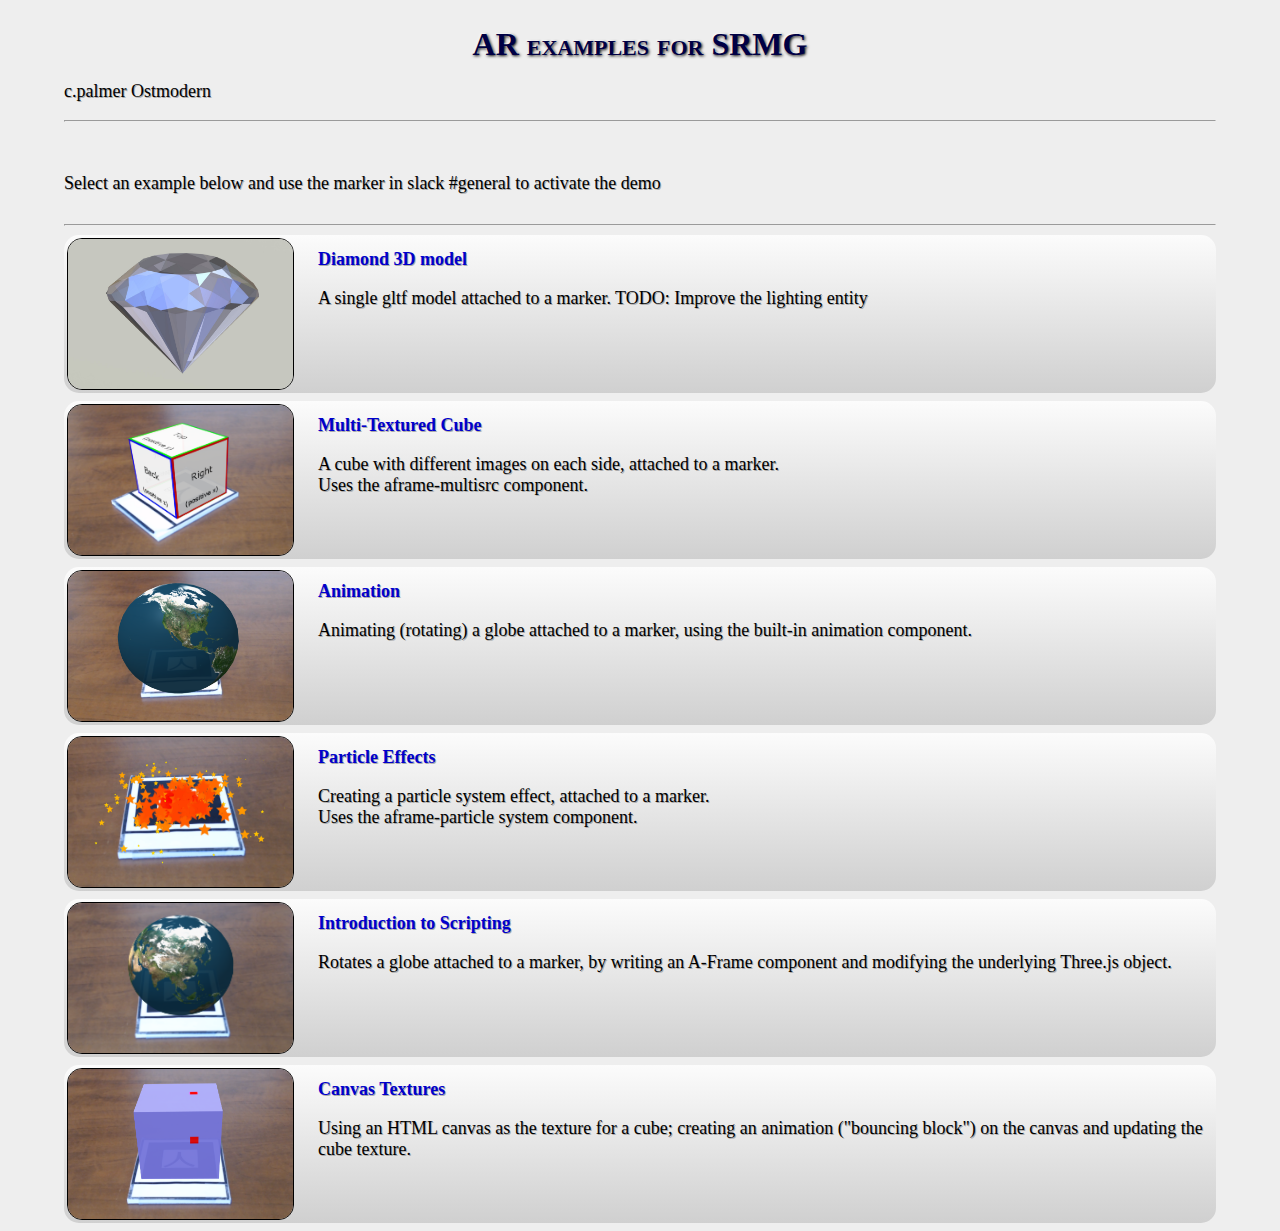
==== index.html @ 8cdb7146 "added 3d diamond image example" ====
<!DOCTYPE html>
<html>
<head>
	<title>AR.js QR code examples - cpalmer ostmodern</title>
	<link rel=stylesheet href="index/index.css"/>
</head>
<body>

<div class="bigTitle">AR examples for SRMG</div>
<p>c.palmer Ostmodern</p>
<hr>

<br/><br/>
Select an example below and use the marker in slack #general to activate the demo
<br/><br/>
<hr/>

<!-- <table class="fancy"><tr>
	<td><a href="basic.html"><img src="index/basic.png" class="superImage" /></a></td>
	<td class="tableText"><a href="basic.html">Hello, AR World!</a>
	<p>A basic scene that places plain and textured shapes on markers (kanji, barcodes 0/1/2).</p></td>
</tr></table> -->

<table class="fancy"><tr>
	<td><a href="models.html"><img src="index/blob.jpg" class="superImage" /></a></td>
	<td class="tableText"><a href="models.html">Diamond 3D model</a>
	<p>A single gltf model attached to a marker. TODO: Improve the lighting entity</p></td>
</tr></table>

<table class="fancy"><tr>
	<td><a href="cubemap.html"><img src="index/cubemap.png" class="superImage" /></a></td>
	<td class="tableText"><a href="cubemap.html">Multi-Textured Cube</a>
	<p>A cube with different images on each side, attached to a marker. <br/>Uses the aframe-multisrc component.</p></td>
</tr></table>

<table class="fancy"><tr>
	<td><a href="animation.html"><img src="index/animation.png" class="superImage" /></a></td>
	<td class="tableText"><a href="animation.html">Animation</a>
	<p>Animating (rotating) a globe attached to a marker, using the built-in animation component.</p></td>
</tr></table>

<!-- <table class="fancy"><tr>
	<td><a href="text.html"><img src="index/text.png" class="superImage" /></a></td>
	<td class="tableText"><a href="text.html">Text (2D and 3D)</a>
	<p>Attaching text to the kanji and hiro markers.<br/>
	3D text uses the aframe-text-geometry component.</p></td>
</tr></table> -->

<table class="fancy"><tr>
	<td><a href="particles.html"><img src="index/particles.png" class="superImage" /></a></td>
	<td class="tableText"><a href="particles.html">Particle Effects</a>
	<p>Creating a particle system effect, attached to a marker. 
		<br/>Uses the aframe-particle system component.</p></td>
</tr></table>

<table class="fancy"><tr>
	<td><a href="scripting.html"><img src="index/scripting.png" class="superImage" /></a></td>
	<td class="tableText"><a href="scripting.html">Introduction to Scripting</a>
	<p>Rotates a globe attached to a marker, by writing an A-Frame component and modifying the underlying Three.js object.</p></td>
</tr></table>

<table class="fancy"><tr>
	<td><a href="canvas.html"><img src="index/canvas.png" class="superImage" /></a></td>
	<td class="tableText"><a href="canvas.html">Canvas Textures</a>
	<p>Using an HTML canvas as the texture for a cube; creating an animation ("bouncing block") on the canvas and updating the cube texture. </p></td>
</tr></table>

<!-- <table class="fancy"><tr>
	<td><a href="detection.html"><img src="index/detection.png" class="superImage" /></a></td>
	<td class="tableText"><a href="detection.html">Detection</a>
	<p>A cube is attached to a kanji marker. Red, yellow, and blue squares are attached to barcode markers 0, 1, and 2. 
	The color of the cube changes depending on which combination of the markers is visible.</p></td>
</tr></table>

<table class="fancy"><tr>
	<td><a href="follower.html"><img src="index/follower.png" class="superImage" /></a></td>
	<td class="tableText"><a href="follower.html">Persistence and Following </a>
	<p>A green square is attached to a marker. If the marker is no longer visible, the square turns red and remains in the last known
	position of the marker. If the marker then becomes visible again, the square turns green and moves (lerps) to the new position.</p></td>
</tr></table> -->

<!-- <table class="fancy"><tr>
	<td><a href="line.html"><img src="index/line.png" class="superImage" /></a></td>
	<td class="tableText"><a href="line.html">Line between two markers</a>
	<p>Drawing a line between the centers of barcode markers 0 and 1. (Updates line geometry vertices.)</p></td>
</tr></table> -->

<!-- <table class="fancy"><tr>
	<td><a href="line2.html"><img src="index/cylinder.png" class="superImage" /></a></td>
	<td class="tableText"><a href="line2.html">Cylinder between two markers</a>
	<p>Since lines can be difficult to see, drawing spheres at the centers of barcode markers 0 and 1, and creating a cylinder between the them. (Reorients and rescales the cylinder depending on the distance between the markers.)</p></td>
</tr></table> -->

</body>
</html>
---- index/index.css ----
body 
{
	background-color: #eeeeee;
	background-repeat: repeat;      /* repeat, no-repeat */
	background-attachment: fixed;   /* scroll, fixed */
	background-position: top left;  /* for no-repeat setting: top/bottom, left/right */
	margin: 2% 5% 0% 5%;            /* top, left, bottom, right or TRBL */
	
	font-family: Georgia, Serif;	/* list font names in order of preference */
	font-weight: normal;            /* normal, bold */
	font-style: normal;             /* normal, italic */
	font-variant: normal;           /* normal, small-caps */
	font-size: 18px;                /* font size */
	color: #000000;                 /* hexadecimal RGB color code */
	text-decoration: none;          /* none, underline, overline, line-through */
	text-align: left;               /* left, right, center, justify */

	text-shadow: 1px 1px 0px #aaa;
}

.bigTitle
{
	font-size: 32px;
	font-weight: bold;
	font-variant: small-caps;
	color:#004;
	text-align: center;
	text-shadow: -1px -1px 2px #fff, 1px 1px 3px #000;	
}

.fancy
{
	width: 100%;
	min-height: 150px;
	
	/* Background color and gradients */
	background: #eeeeee;
	background: -moz-linear-gradient(top, #ffffff, #cccccc);
	background: -webkit-gradient(linear, 0% 0%, 0% 100%, from(#ffffff), to(#cccccc));

	/* translucence */
	background: -moz-linear-gradient(top, rgba(255, 255, 255, 0.8), rgba(200, 200, 200, 0.8) );
	background: -webkit-gradient(linear, 0% 0%, 0% 100%, from( rgba(255, 255, 255, 0.8) ), to( rgba(200, 200, 200, 0.8) ));
	
	/* Rounded corners */
	-moz-border-radius: 15px 15px 15px 15px;
	-webkit-border-radius: 15px 15px 15px 15px;
	border-radius: 15px 15px 15px 15px;

	margin-bottom: 8px;
}

.tableText
{
	vertical-align: top;
	
	width: 100%;
	padding-top: 12px;
}

/* Page text links */
a 
{
	/* font-size: 20px; */
	font-weight: bold;
	font-variantx: small-caps;
	color: #00c;
	text-shadow: 1px 1px 0px #aaa;
	margin: 13px 0px 0px 0px;
	text-decoration: none;
	
	-webkit-transition: all 300ms ease-in-out;
	-moz-transition: all 300ms ease-in-out;
	-o-transition: all 300ms ease-in-out;
	-ms-transition: all 300ms ease-in-out;
	transition: all 300ms ease-in-out; 
}

a:hover 
{
	color: #c00;
	/*text-shadow: 1px 1px 0px #f00;
	/* gradual change */
	-webkit-transition: all 300ms ease-in-out;
	-moz-transition: all 300ms ease-in-out;
	-o-transition: all 300ms ease-in-out;
	-ms-transition: all 300ms ease-in-out;
	transition: all 300ms ease-in-out; 
}

.superImage
{  
	height: 150px;
	width: 225px;
	border: 1px solid #000000;
	margin: 0px 20px 0px 0px;
	float: left;
	
	/* Rounded corners */
	-moz-border-radius: 15px 15px 15px 15px;
	-webkit-border-radius: 15px 15px 15px 15px;
	border-radius: 15px 15px 15px 15px;
	
	position: relative; 
	
	-webkit-transition: all 300ms ease-in-out;
	-moz-transition: all 300ms ease-in-out;
	-o-transition: all 300ms ease-in-out;
	-ms-transition: all 300ms ease-in-out;
	transition: all 300ms ease-in-out; 
}
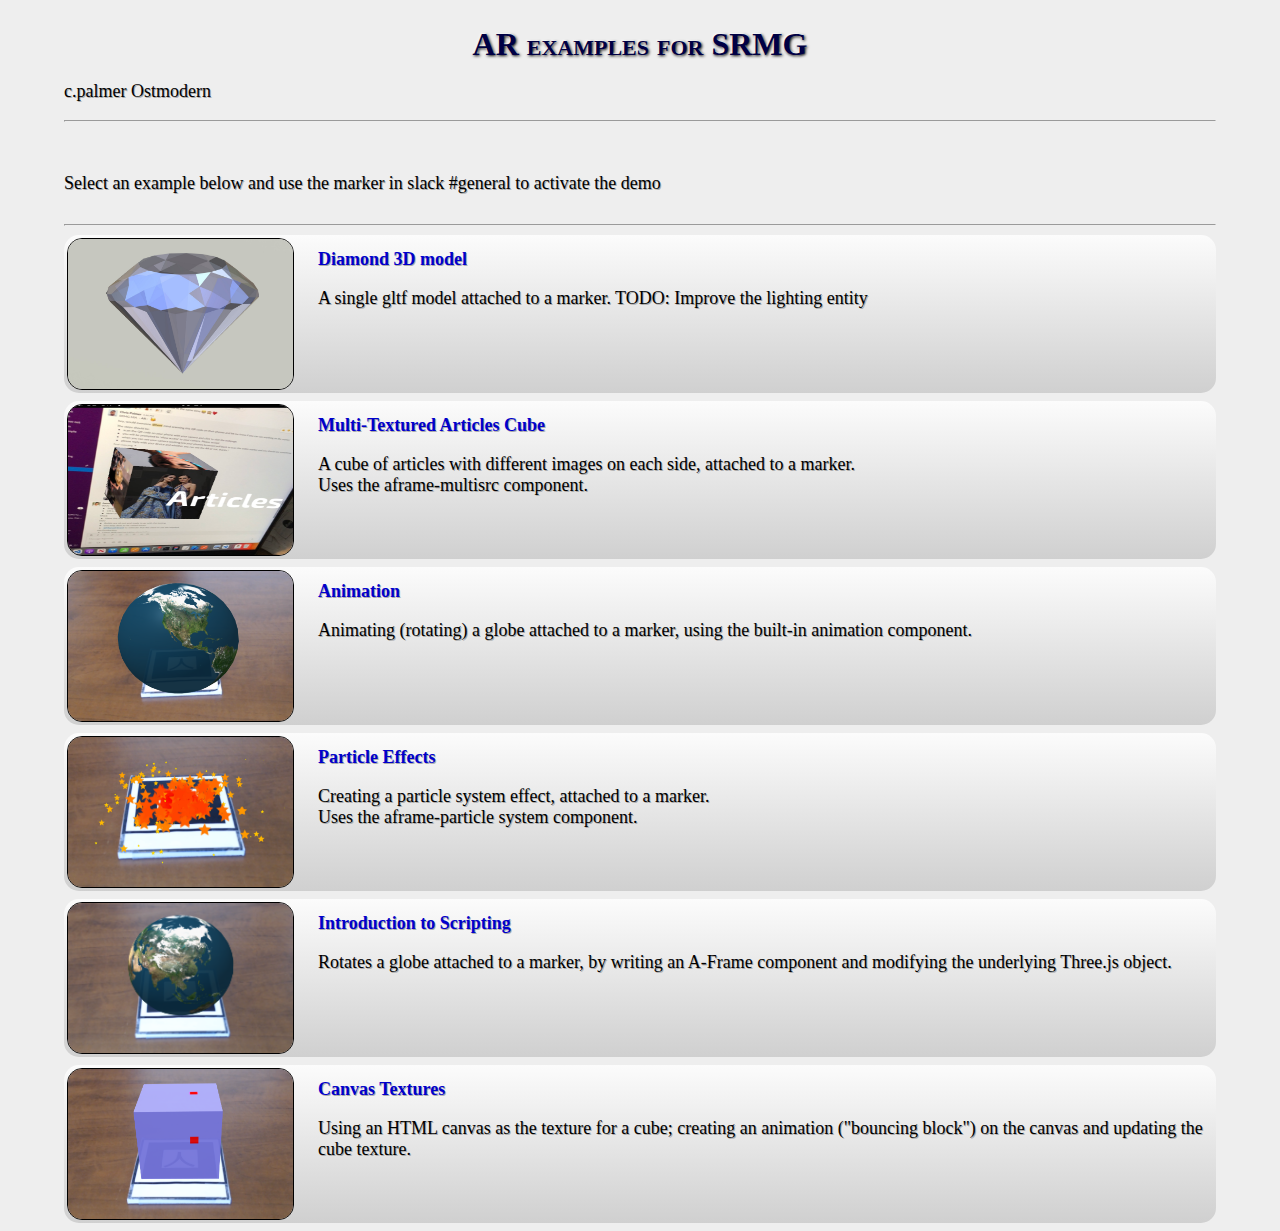
==== commit 2b7538e5: "image s added" ====
--- a/index.html
+++ b/index.html
@@ -28,9 +28,9 @@
 </tr></table>
 
 <table class="fancy"><tr>
-	<td><a href="cubemap.html"><img src="index/cubemap.png" class="superImage" /></a></td>
-	<td class="tableText"><a href="cubemap.html">Multi-Textured Cube</a>
-	<p>A cube with different images on each side, attached to a marker. <br/>Uses the aframe-multisrc component.</p></td>
+	<td><a href="cubemap.html"><img src="index/articles.jpg" class="superImage" /></a></td>
+	<td class="tableText"><a href="cubemap.html">Multi-Textured Articles Cube</a>
+	<p>A cube of articles with different images on each side, attached to a marker. <br/>Uses the aframe-multisrc component.</p></td>
 </tr></table>
 
 <table class="fancy"><tr>
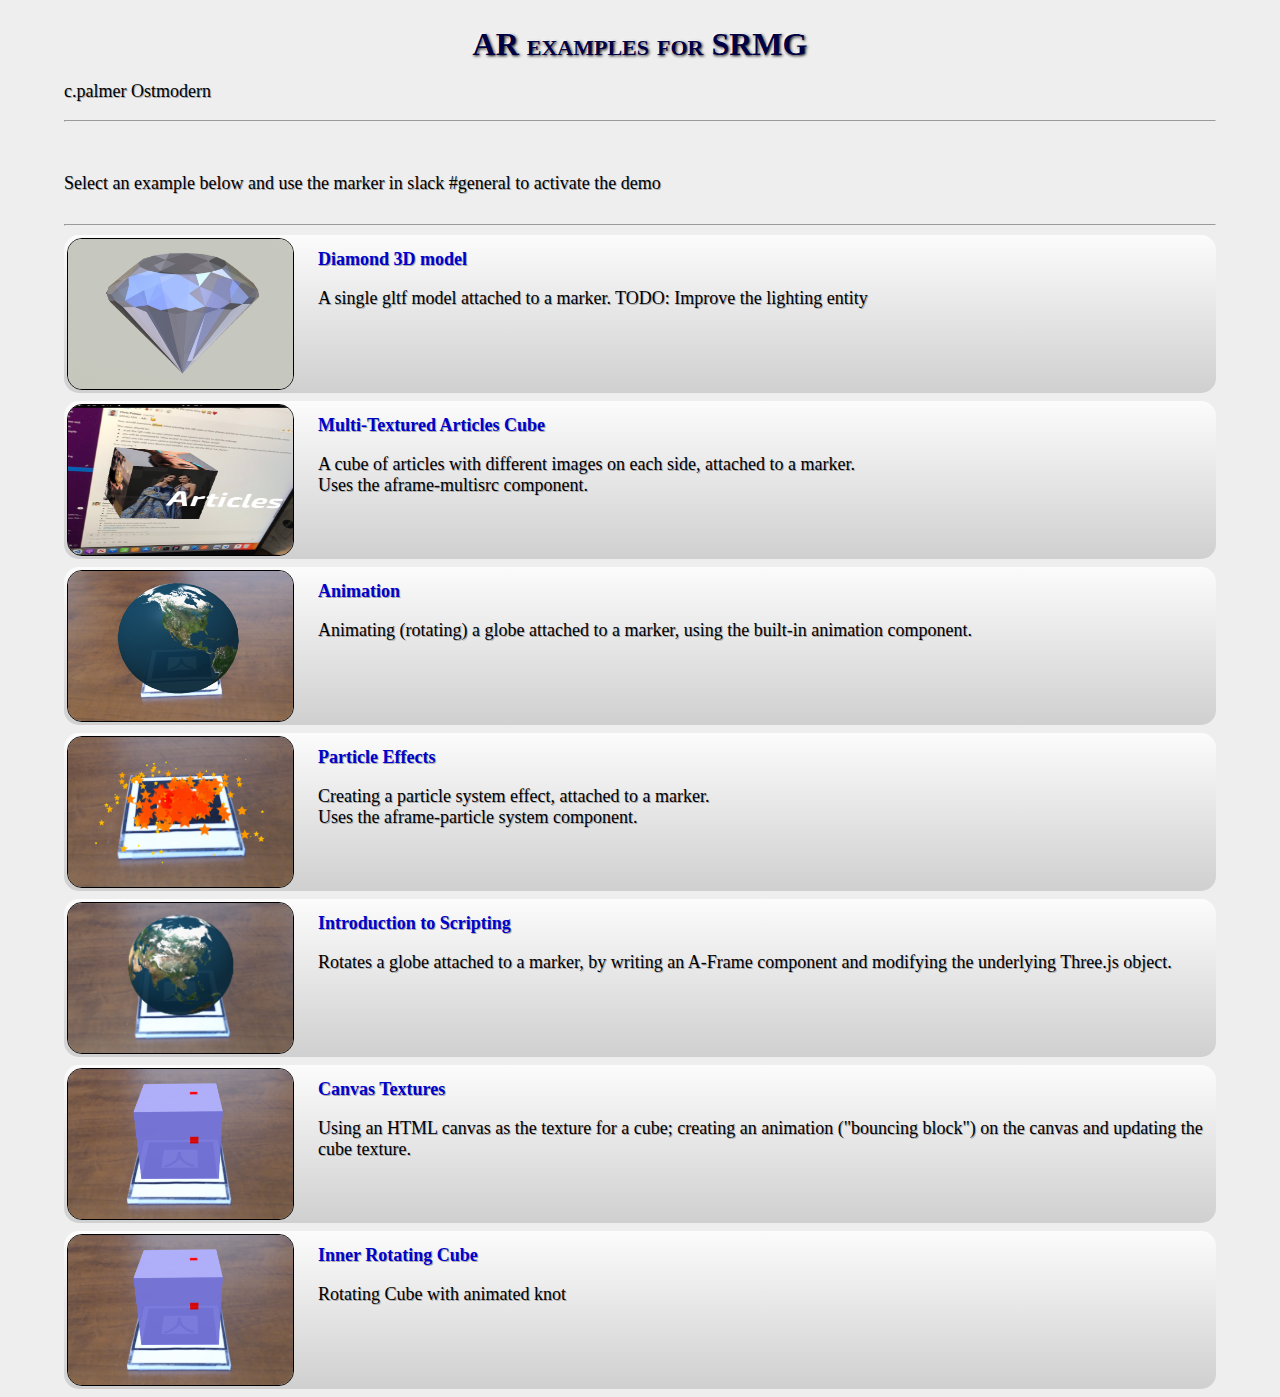
==== commit f38d5f2d: "inner rotating cube THREE js" ====
--- a/index.html
+++ b/index.html
@@ -65,6 +65,12 @@
 	<p>Using an HTML canvas as the texture for a cube; creating an animation ("bouncing block") on the canvas and updating the cube texture. </p></td>
 </tr></table>
 
+<table class="fancy"><tr>
+	<td><a href="rotating-cube.html"><img src="index/canvas.png" class="superImage" /></a></td>
+	<td class="tableText"><a href="rotating-cube.html">Inner Rotating Cube</a>
+	<p>Rotating Cube with animated knot</p></td>
+</tr></table>
+
 <!-- <table class="fancy"><tr>
 	<td><a href="detection.html"><img src="index/detection.png" class="superImage" /></a></td>
 	<td class="tableText"><a href="detection.html">Detection</a>
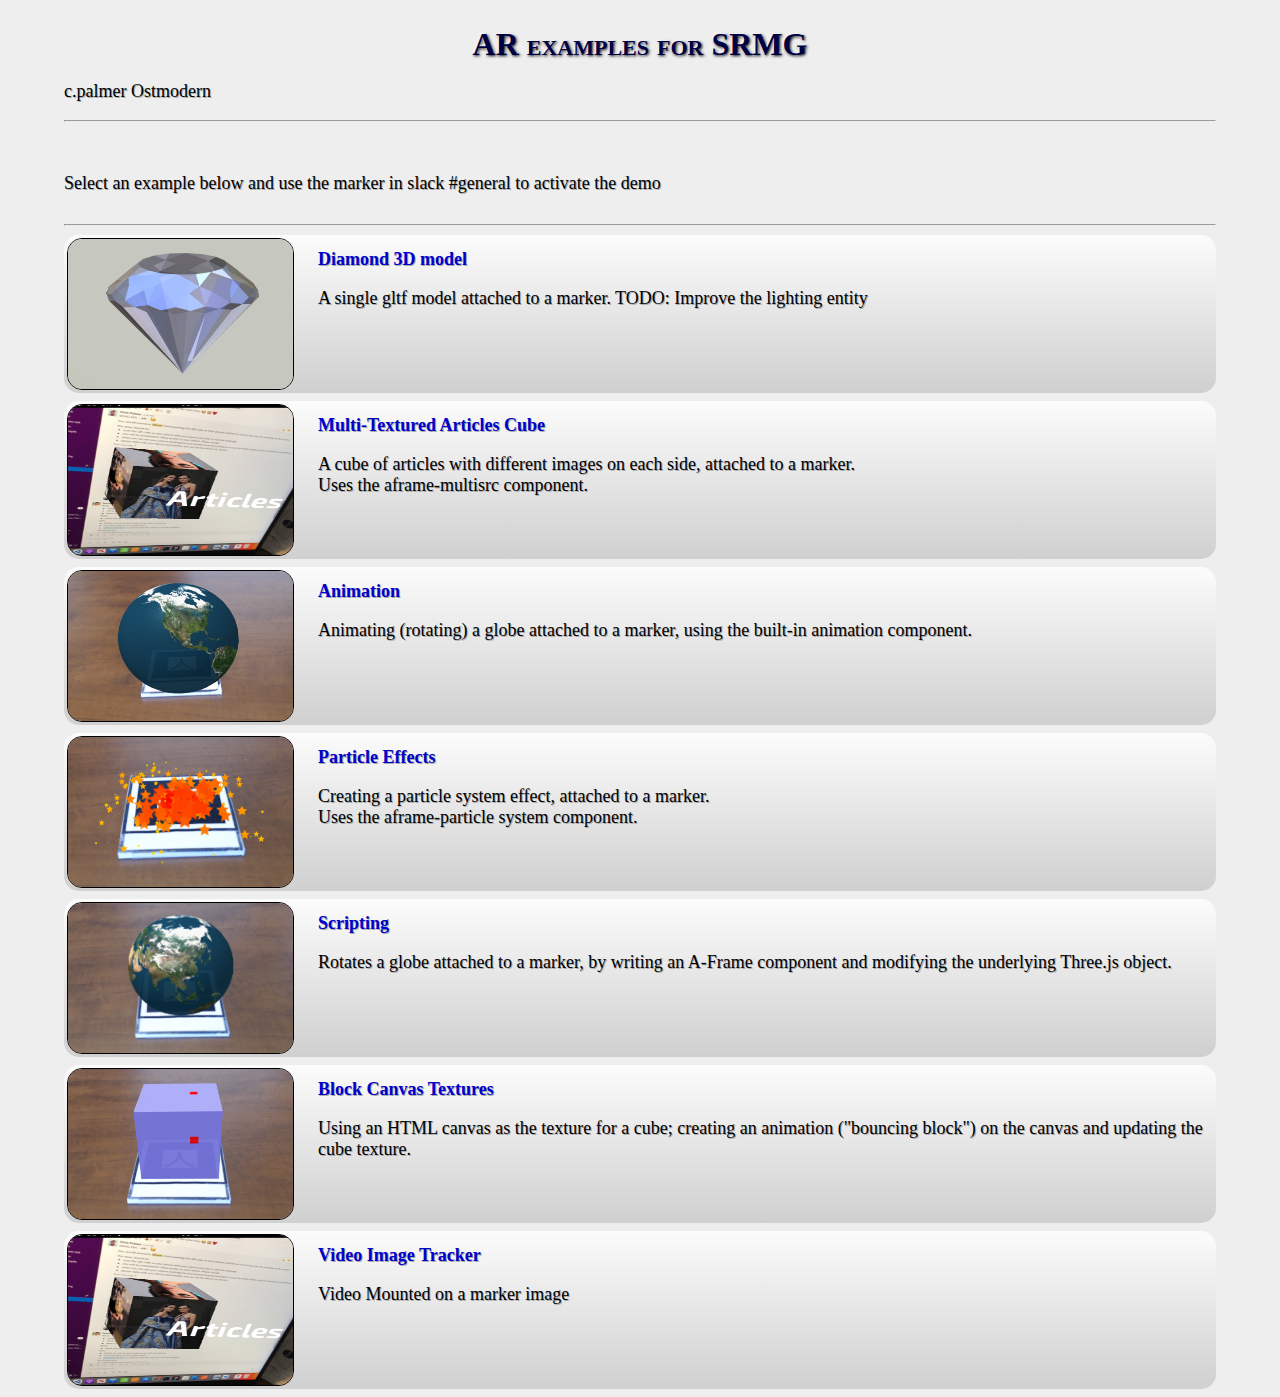
==== commit 2407b9ac: "added scaled down diamond" ====
--- a/index.html
+++ b/index.html
@@ -55,20 +55,20 @@
 
 <table class="fancy"><tr>
 	<td><a href="scripting.html"><img src="index/scripting.png" class="superImage" /></a></td>
-	<td class="tableText"><a href="scripting.html">Introduction to Scripting</a>
+	<td class="tableText"><a href="scripting.html">Scripting</a>
 	<p>Rotates a globe attached to a marker, by writing an A-Frame component and modifying the underlying Three.js object.</p></td>
 </tr></table>
 
 <table class="fancy"><tr>
 	<td><a href="canvas.html"><img src="index/canvas.png" class="superImage" /></a></td>
-	<td class="tableText"><a href="canvas.html">Canvas Textures</a>
+	<td class="tableText"><a href="canvas.html">Block Canvas Textures</a>
 	<p>Using an HTML canvas as the texture for a cube; creating an animation ("bouncing block") on the canvas and updating the cube texture. </p></td>
 </tr></table>
 
 <table class="fancy"><tr>
-	<td><a href="rotating-cube.html"><img src="index/canvas.png" class="superImage" /></a></td>
-	<td class="tableText"><a href="rotating-cube.html">Inner Rotating Cube</a>
-	<p>Rotating Cube with animated knot</p></td>
+	<td><a href="video.html"><img src="index/articles.jpg" class="superImage" /></a></td>
+	<td class="tableText"><a href="video.html">Video Image Tracker</a>
+	<p>Video Mounted on a marker image</p></td>
 </tr></table>
 
 <!-- <table class="fancy"><tr>
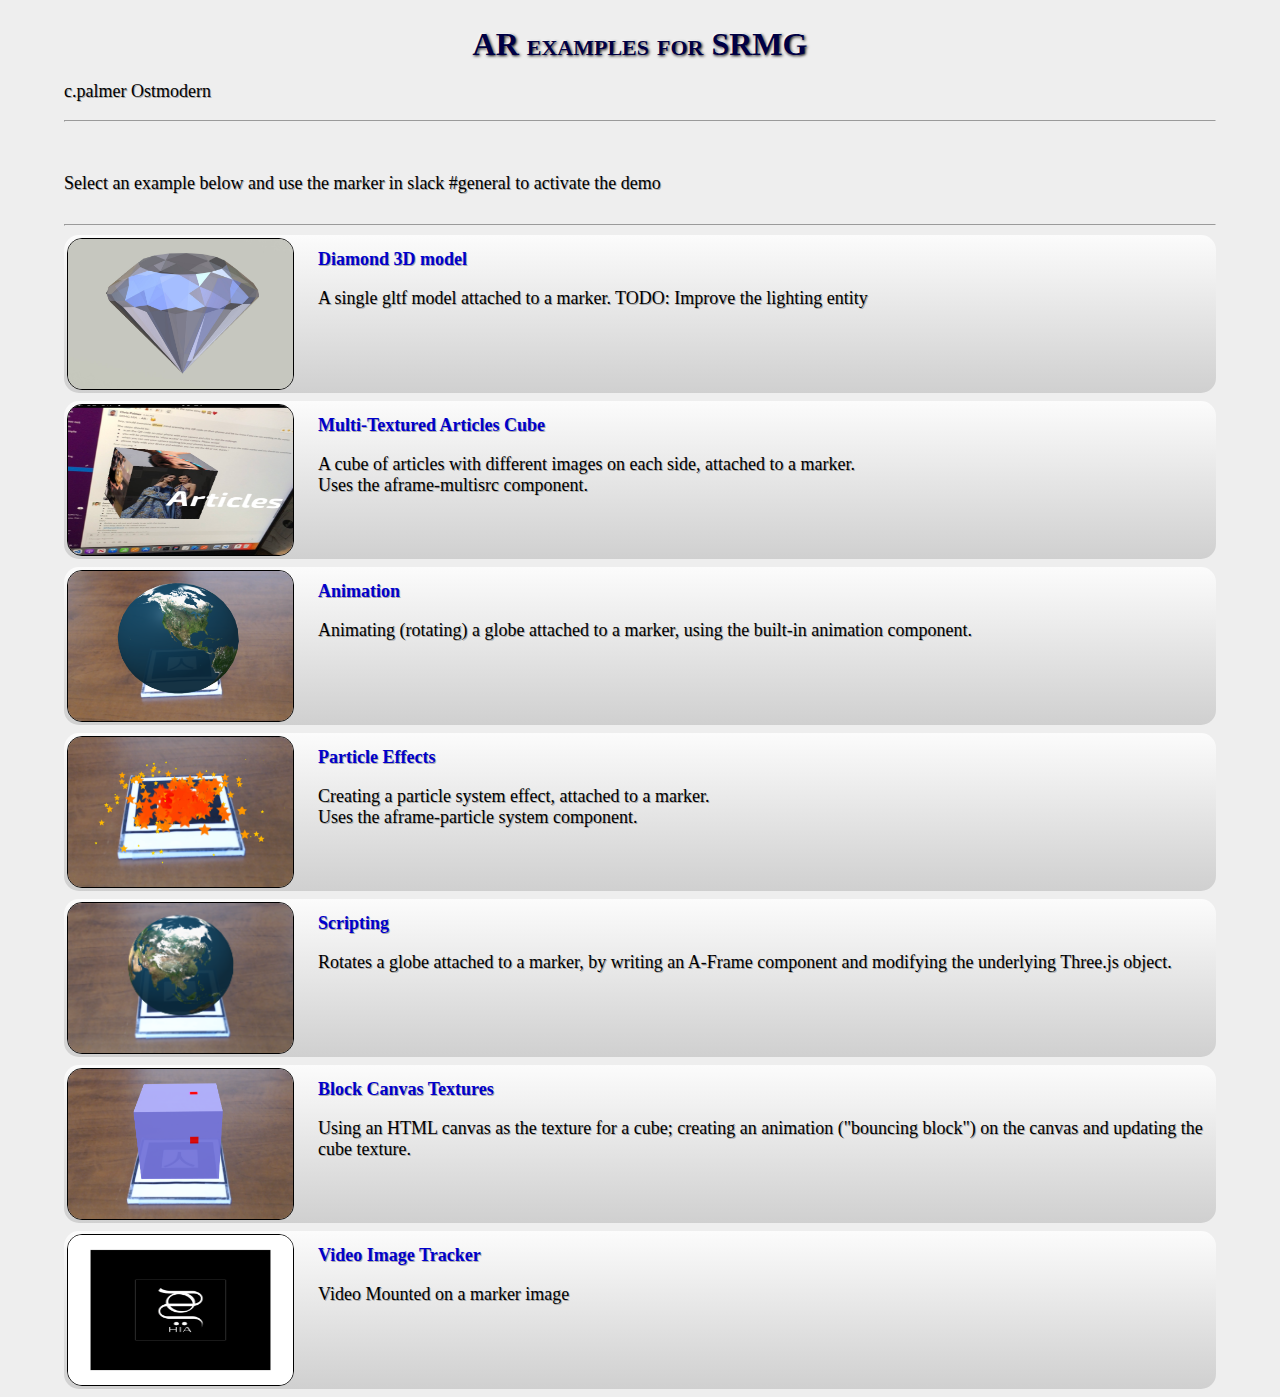
==== commit c880f87e: "added the marker image" ====
--- a/index.html
+++ b/index.html
@@ -66,7 +66,7 @@
 </tr></table>
 
 <table class="fancy"><tr>
-	<td><a href="video.html"><img src="index/articles.jpg" class="superImage" /></a></td>
+	<td><a href="video.html"><img src="video-marker.png" class="superImage" /></a></td>
 	<td class="tableText"><a href="video.html">Video Image Tracker</a>
 	<p>Video Mounted on a marker image</p></td>
 </tr></table>
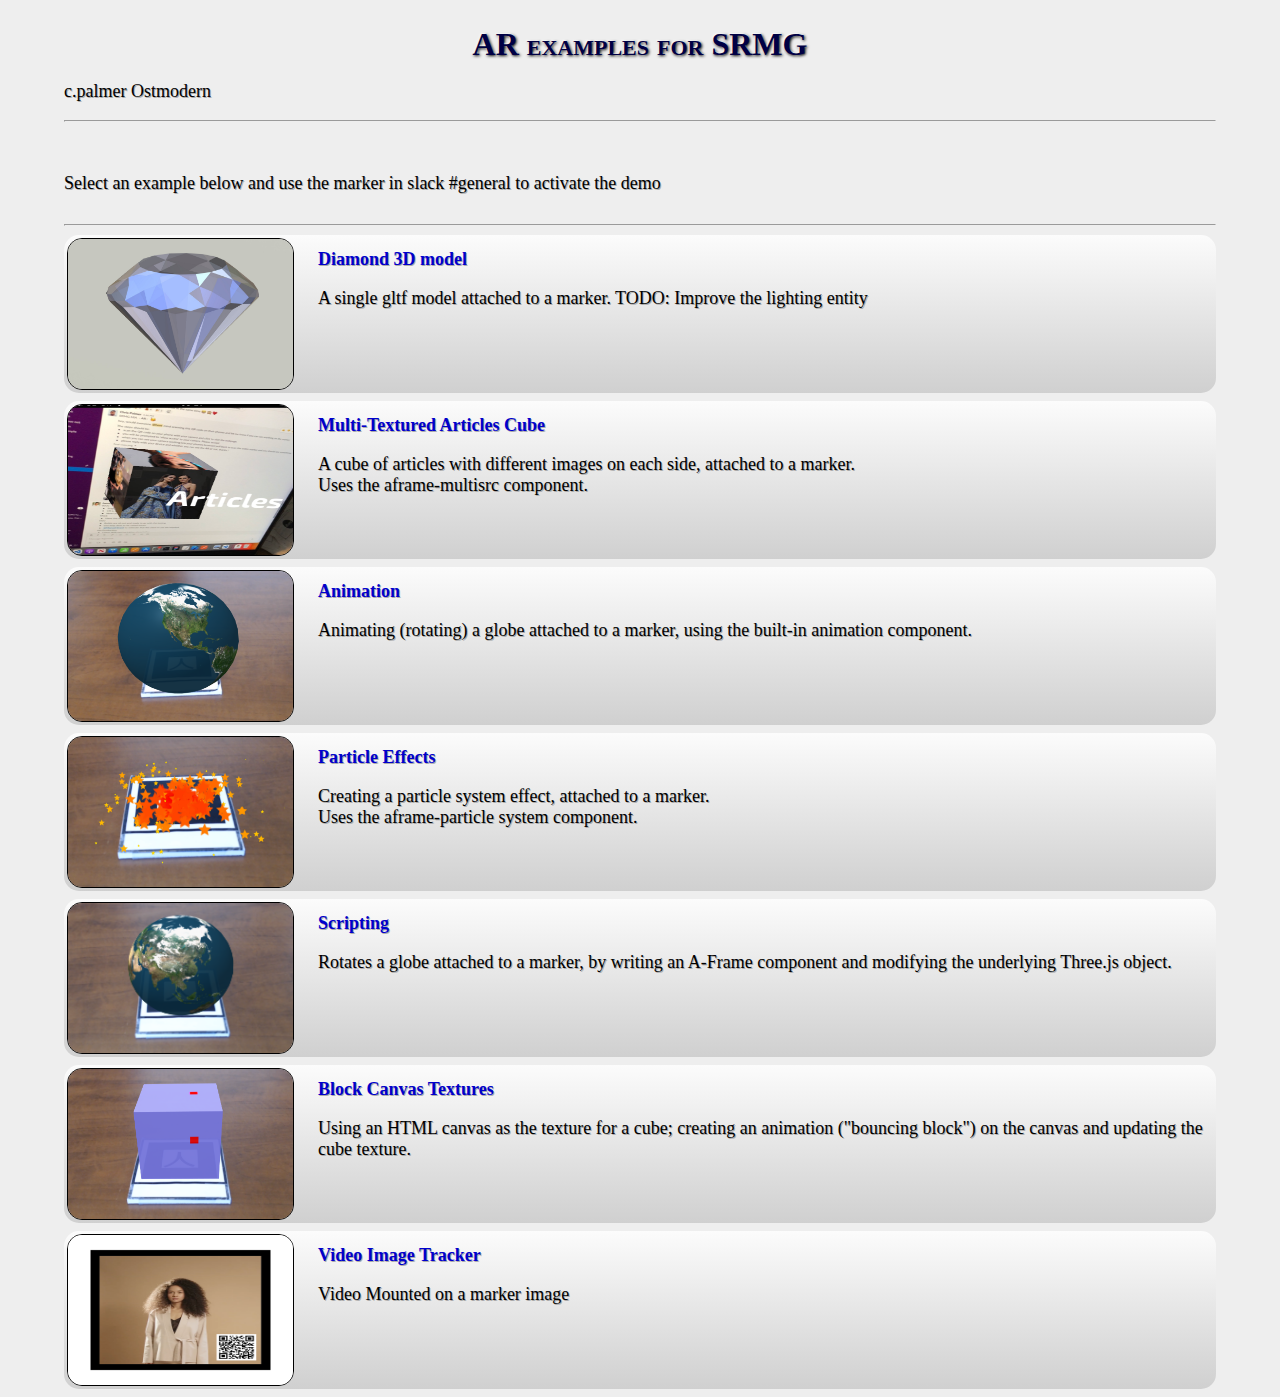
==== commit cd97c7c9: "swapped out final image" ====
--- a/index.html
+++ b/index.html
@@ -66,7 +66,7 @@
 </tr></table>
 
 <table class="fancy"><tr>
-	<td><a href="video.html"><img src="video-marker.png" class="superImage" /></a></td>
+	<td><a href="video.html"><img src="pattern-final-cover.png" class="superImage" /></a></td>
 	<td class="tableText"><a href="video.html">Video Image Tracker</a>
 	<p>Video Mounted on a marker image</p></td>
 </tr></table>
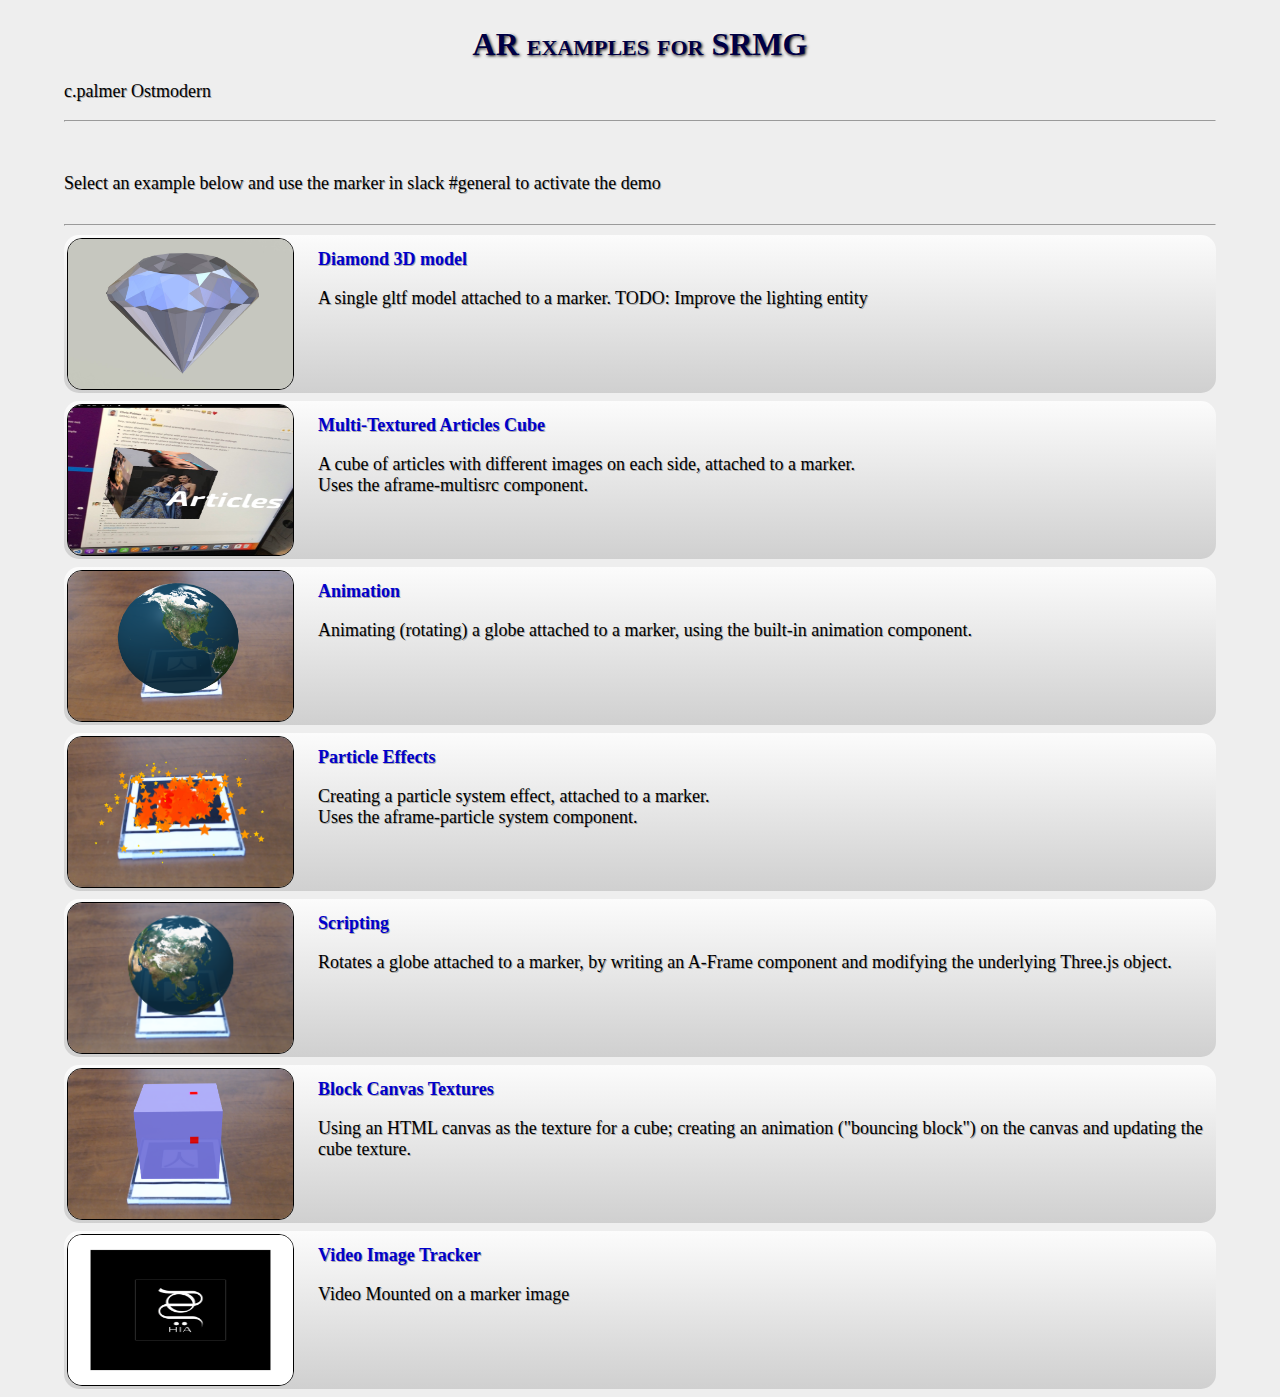
==== commit f7ddc884: "added the final marker" ====
--- a/index.html
+++ b/index.html
@@ -66,7 +66,7 @@
 </tr></table>
 
 <table class="fancy"><tr>
-	<td><a href="video.html"><img src="pattern-final-cover.png" class="superImage" /></a></td>
+	<td><a href="video.html"><img src="video-marker.png" class="superImage" /></a></td>
 	<td class="tableText"><a href="video.html">Video Image Tracker</a>
 	<p>Video Mounted on a marker image</p></td>
 </tr></table>
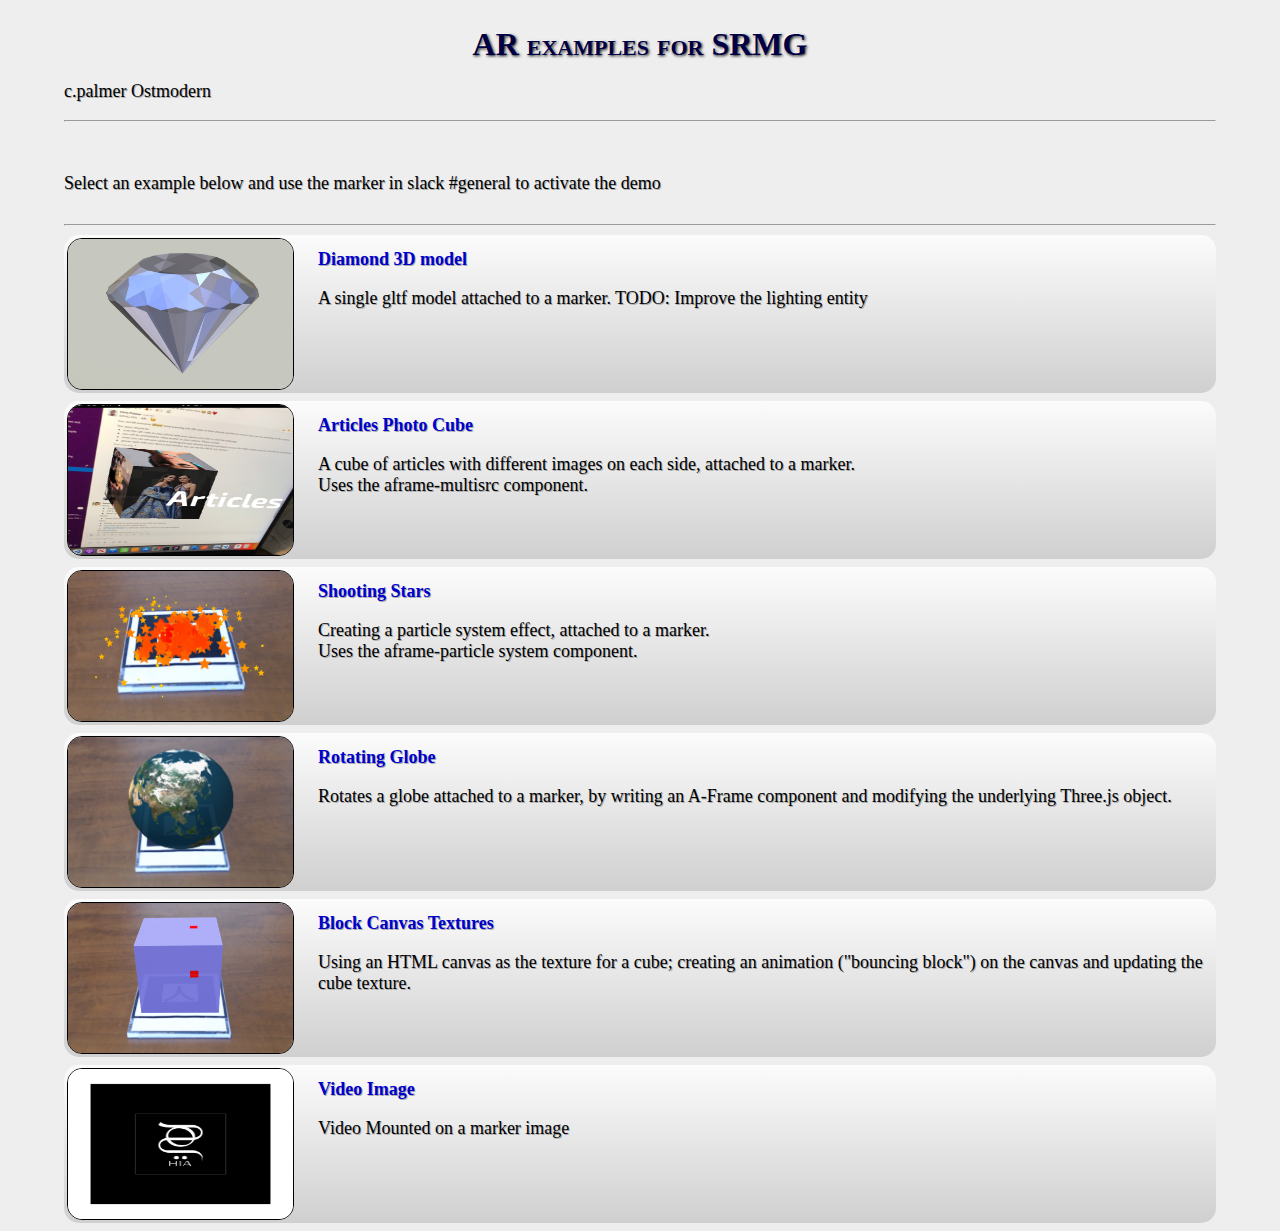
==== commit d9d69314: "added menu clean up" ====
--- a/index.html
+++ b/index.html
@@ -29,15 +29,15 @@
 
 <table class="fancy"><tr>
 	<td><a href="cubemap.html"><img src="index/articles.jpg" class="superImage" /></a></td>
-	<td class="tableText"><a href="cubemap.html">Multi-Textured Articles Cube</a>
+	<td class="tableText"><a href="cubemap.html">Articles Photo Cube</a>
 	<p>A cube of articles with different images on each side, attached to a marker. <br/>Uses the aframe-multisrc component.</p></td>
 </tr></table>
 
-<table class="fancy"><tr>
+<!-- <table class="fancy"><tr>
 	<td><a href="animation.html"><img src="index/animation.png" class="superImage" /></a></td>
 	<td class="tableText"><a href="animation.html">Animation</a>
 	<p>Animating (rotating) a globe attached to a marker, using the built-in animation component.</p></td>
-</tr></table>
+</tr></table> -->
 
 <!-- <table class="fancy"><tr>
 	<td><a href="text.html"><img src="index/text.png" class="superImage" /></a></td>
@@ -48,14 +48,14 @@
 
 <table class="fancy"><tr>
 	<td><a href="particles.html"><img src="index/particles.png" class="superImage" /></a></td>
-	<td class="tableText"><a href="particles.html">Particle Effects</a>
+	<td class="tableText"><a href="particles.html">Shooting Stars</a>
 	<p>Creating a particle system effect, attached to a marker. 
 		<br/>Uses the aframe-particle system component.</p></td>
 </tr></table>
 
 <table class="fancy"><tr>
 	<td><a href="scripting.html"><img src="index/scripting.png" class="superImage" /></a></td>
-	<td class="tableText"><a href="scripting.html">Scripting</a>
+	<td class="tableText"><a href="scripting.html">Rotating Globe</a>
 	<p>Rotates a globe attached to a marker, by writing an A-Frame component and modifying the underlying Three.js object.</p></td>
 </tr></table>
 
@@ -67,7 +67,7 @@
 
 <table class="fancy"><tr>
 	<td><a href="video.html"><img src="video-marker.png" class="superImage" /></a></td>
-	<td class="tableText"><a href="video.html">Video Image Tracker</a>
+	<td class="tableText"><a href="video.html">Video Image</a>
 	<p>Video Mounted on a marker image</p></td>
 </tr></table>
 
